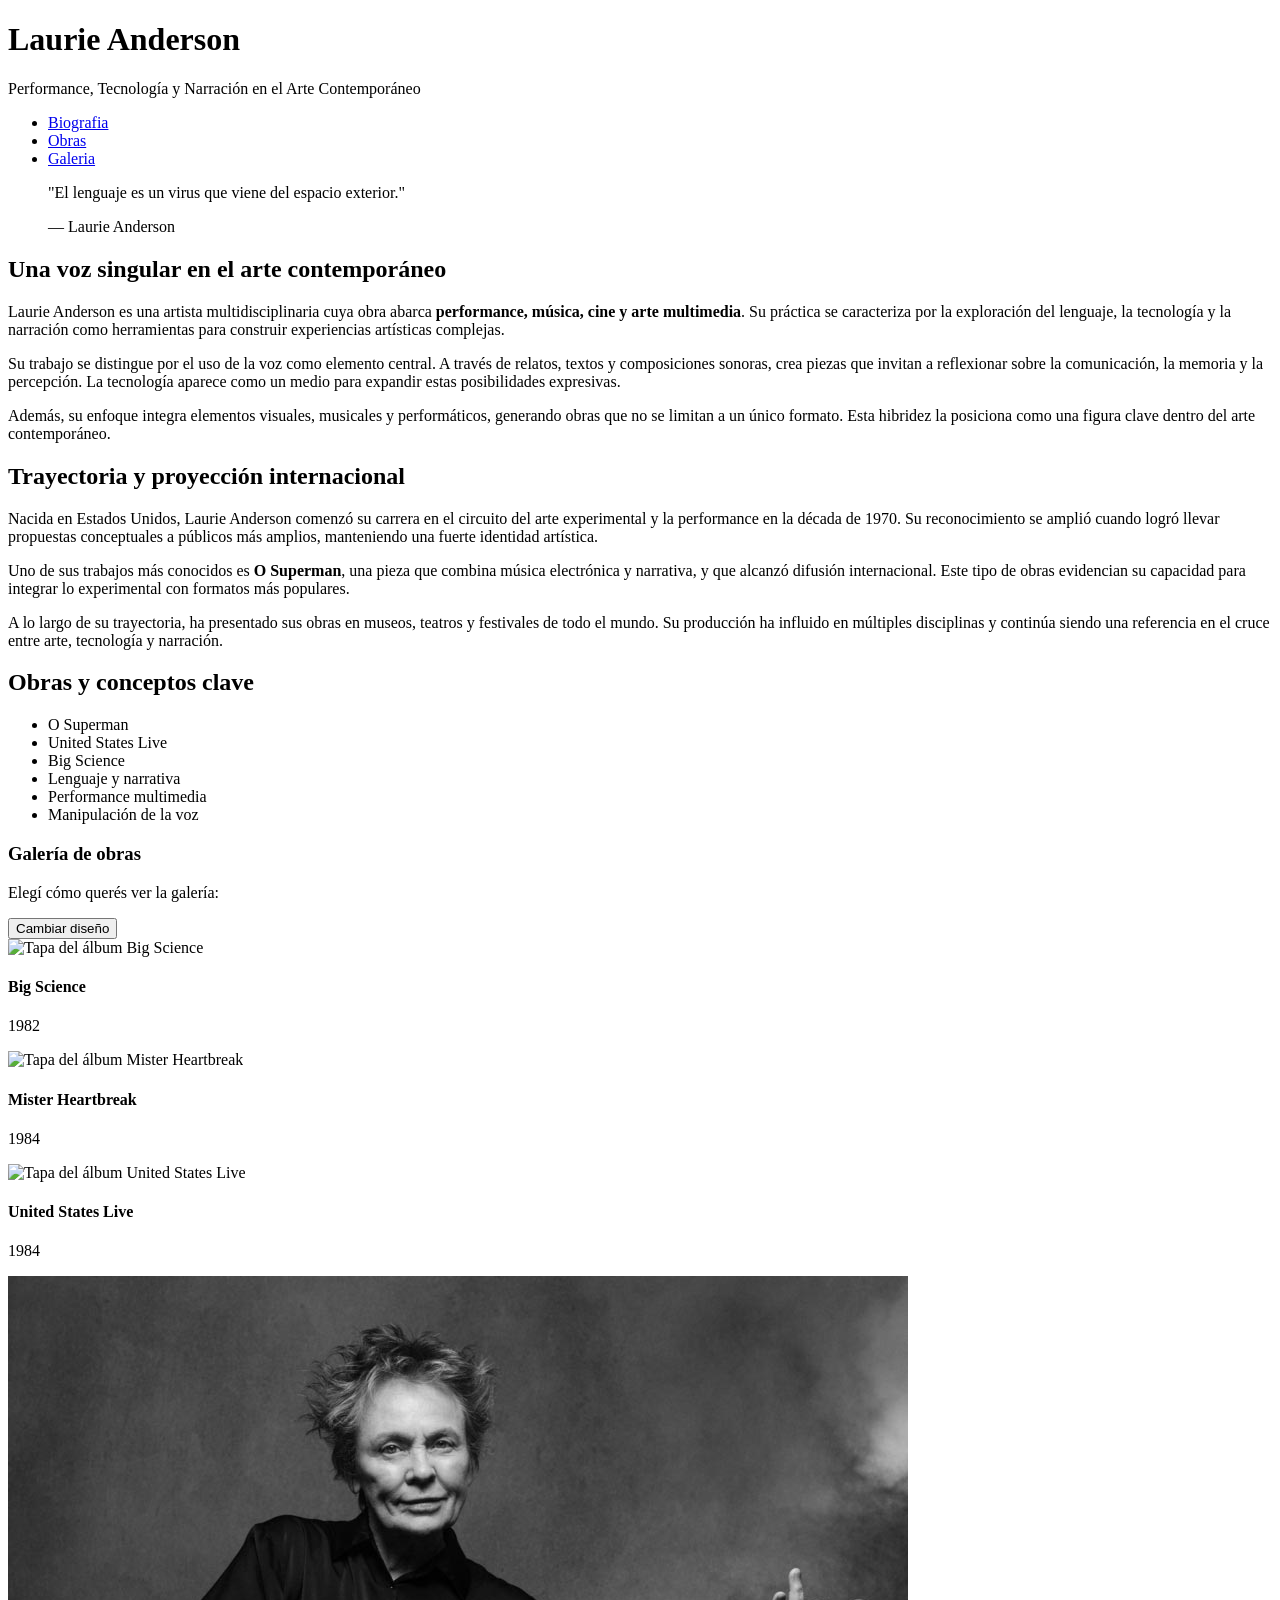
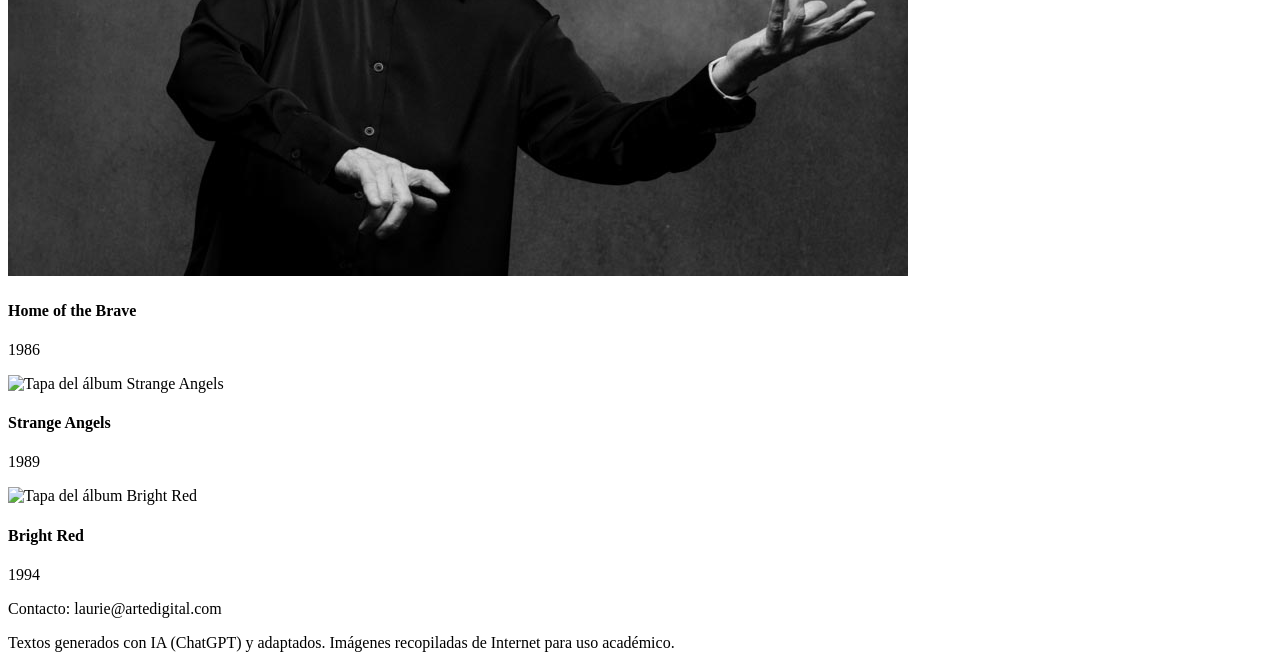
==== index.html @ 83c897e3 "JavaScrip Se construyeron arrays para las páginas con sus respectivos datos, se agrego información f" ====
<!DOCTYPE html>
<html lang="es">
<head>
    <meta charset="UTF-8">
    <meta name="viewport" content="width=<device-width>, initial-scale=1.0">
    <title>Biografia</title>
    <link href="css/style.css" rel="stylesheet">
     <link rel="preconnect" href="https://fonts.googleapis.com">
  <link href="https://fonts.googleapis.com/css2?family=Abel&display=swap" rel="stylesheet">
</head>
<body>

     <div class="contenedor"> <!-- este es el bloque con max-width centrado con flexbox -->

    <header>
      <h1>Laurie Anderson</h1>
      <p>Performance, Tecnología y Narración en el Arte Contemporáneo</p>
    </header>

<!--menú de navegación para las tres páginas-->
<ul>
    <li><a href="index.html">Biografia</a></li>
    <li><a href="obras.html">Obras</a></li>
    <li><a href="galeria.html">Galeria</a></li>
</ul>

<main>
      <!-- acá va el contenido específico de cada página -->
        <section class="columnas">

    <article class="columna">
      <blockquote>
        <p>"El lenguaje es un virus que viene del espacio exterior."</p>
        — Laurie Anderson
      </blockquote>
      <h2>Una voz singular en el arte contemporáneo</h2>
      <p>Laurie Anderson es una artista multidisciplinaria cuya obra abarca
        <strong>performance, música, cine y arte multimedia</strong>. Su práctica
        se caracteriza por la exploración del lenguaje, la tecnología y la
        narración como herramientas para construir experiencias artísticas complejas.</p>
        <p>Su trabajo se distingue por el uso de la voz como elemento central. A través de relatos, textos y composiciones sonoras, crea piezas que invitan a reflexionar sobre la comunicación, la memoria y la percepción. La tecnología aparece como un medio para expandir estas posibilidades expresivas.</p>
    <p>Además, su enfoque integra elementos visuales, musicales y performáticos, generando obras que no se limitan a un único formato. Esta hibridez la posiciona como una figura clave dentro del arte contemporáneo.</p>
    </article>

    <article class="columna">
      <h2>Trayectoria y proyección internacional</h2>
      <p>Nacida en Estados Unidos, Laurie Anderson comenzó su carrera en el circuito del arte experimental y la performance en la década de 1970. Su reconocimiento se amplió cuando logró llevar propuestas conceptuales a públicos más amplios, manteniendo una fuerte identidad artística.</p>
      <p>Uno de sus trabajos más conocidos es <strong>O Superman</strong>,
        una pieza que combina música electrónica y narrativa, y que alcanzó difusión internacional. Este tipo de obras evidencian su capacidad para integrar lo experimental con formatos más populares.</p>
    <p>A lo largo de su trayectoria, ha presentado sus obras en museos, teatros y festivales de todo el mundo. Su producción ha influido en múltiples disciplinas y continúa siendo una referencia en el cruce entre arte, tecnología y narración.</p>
    </article>

    <article class="columna">
      <h2>Obras y conceptos clave</h2>
      <ul>
        <li>O Superman</li>
        <li>United States Live</li>
        <li>Big Science</li>
        <li>Lenguaje y narrativa</li>
        <li>Performance multimedia</li>
        <li>Manipulación de la voz</li>
      </ul>

      <h3>Galería de obras</h3>
      <p>Elegí cómo querés ver la galería:</p>
      <button id="btn-cambiar-diseno" type="button">Cambiar diseño</button>
      <div id="galeria"><!-- JS la completa acá --></div>
    </article>

  </section>
</main>

<script src="js/galeria.js"></script>

    <footer>
      <p>Contacto: laurie@artedigital.com</p>
      <p>Textos generados con IA (ChatGPT) y adaptados. Imágenes recopiladas de Internet para uso académico.</p>
    </footer>

  </div>

</body>
</html>
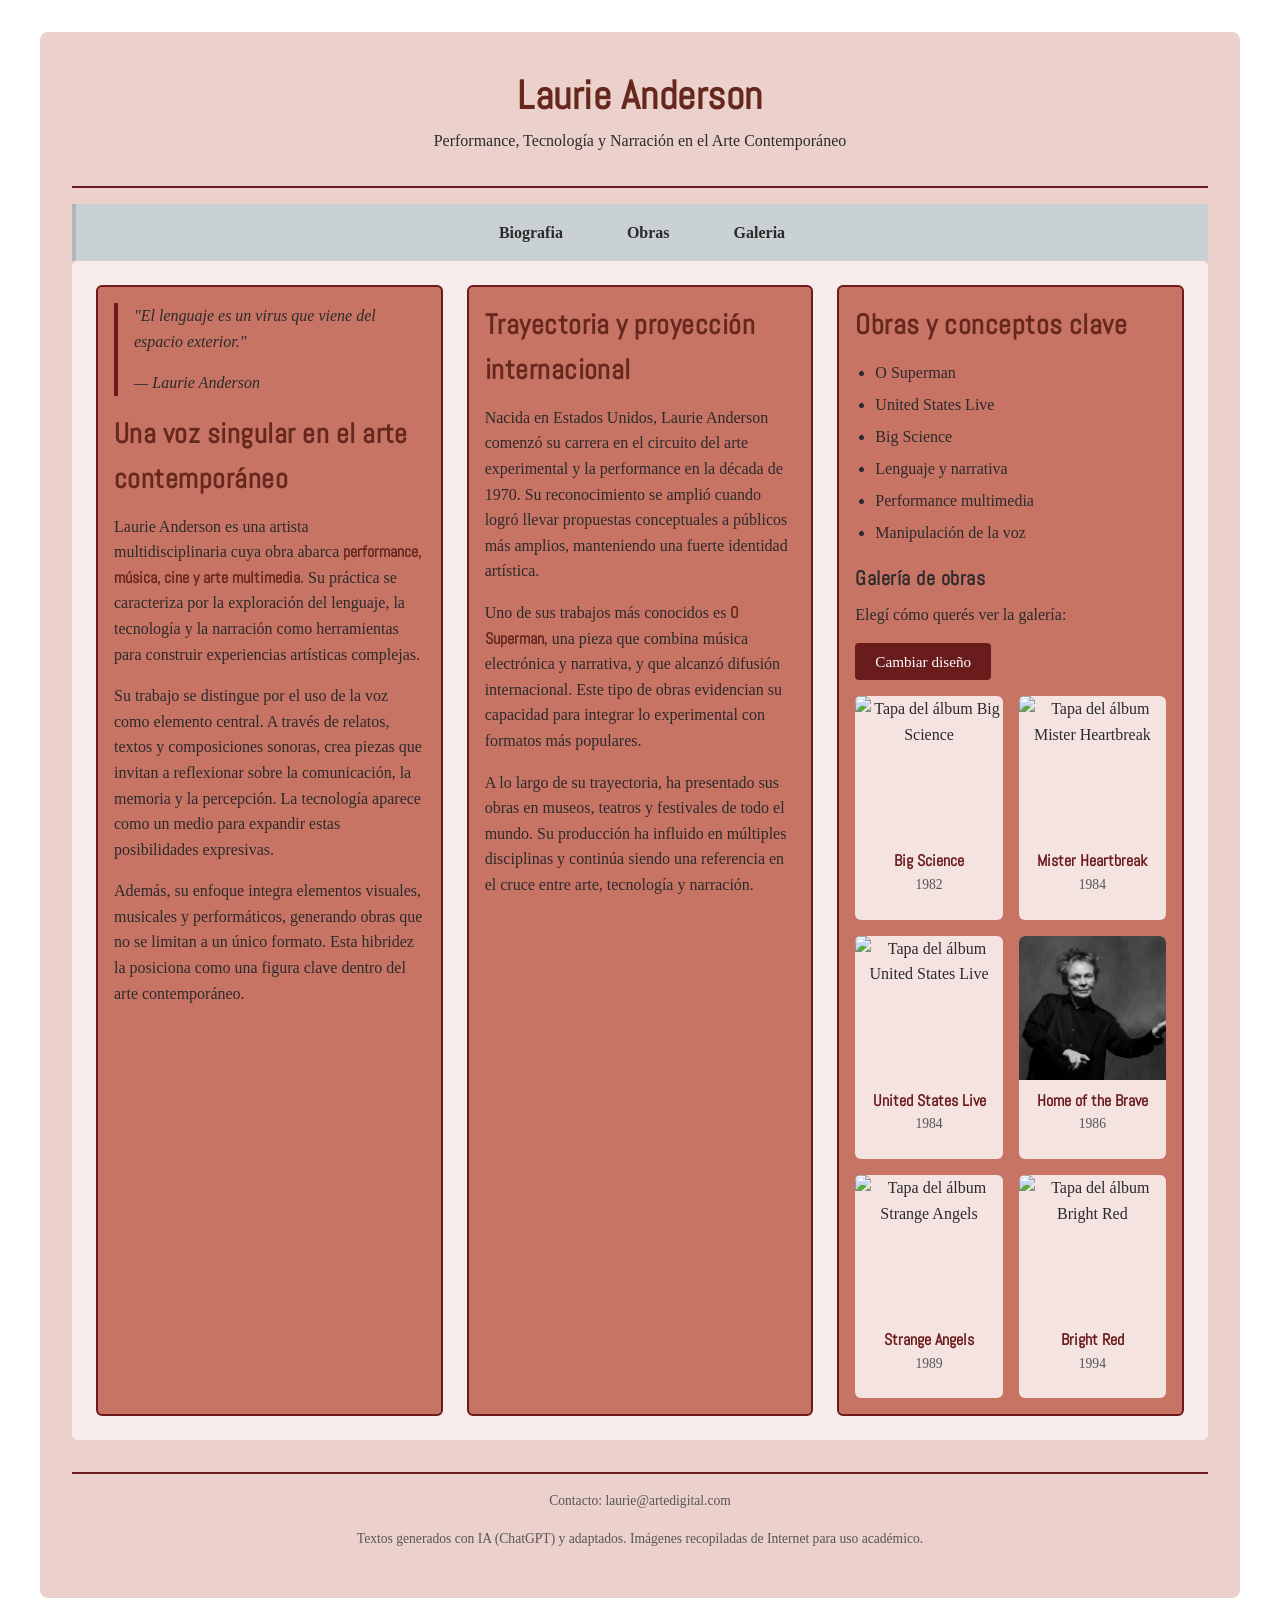
==== commit db257981: "css y html Correción del menú de navegación que lo había colocado mal y otras correciones" ====
--- a/index.html
+++ b/index.html
@@ -18,11 +18,13 @@
     </header>
 
 <!--menú de navegación para las tres páginas-->
-<ul>
+<nav>
+ <ul>
     <li><a href="index.html">Biografia</a></li>
     <li><a href="obras.html">Obras</a></li>
     <li><a href="galeria.html">Galeria</a></li>
-</ul>
+ </ul>
+</nav>
 
 <main>
       <!-- acá va el contenido específico de cada página -->
--- a/css/style.css
+++ b/css/style.css
@@ -0,0 +1,351 @@
+/* ===== Reset básico y configuración general ===== */
+* {
+  margin: 0;
+  padding: 0;
+  box-sizing: border-box;
+}
+
+body {
+  font-family: 'Georgia', serif; /* tipografía base para el texto normal, NO Abel */
+  font-size: 1rem;
+  line-height: 1.6;
+  color: #2b2b2b;
+  display: flex;
+  justify-content: center;
+}
+
+/* Bloque contenedor */
+.contenedor {
+  width: 100%;
+  max-width: 75rem; 
+  margin: 2rem 1rem; 
+  background-color: rgb(236 208 203); 
+  padding: 2rem;
+  border-radius: 0.5rem;
+}
+
+/* ===== Tipografía ===== */
+h1, h2, h3,
+.destacado {
+  font-family: 'Abel', sans-serif;
+  letter-spacing: 0.03rem;
+}
+
+h1 {
+  font-size: 2.5rem;
+  color: #66271C;
+}
+
+h2 {
+  font-size: 1.75rem;
+  color: #66271C;
+  margin-bottom: 0.75rem;
+}
+
+h3 {
+  font-size: 1.25rem;
+  margin-bottom: 0.5rem;
+}
+
+p {
+  margin-bottom: 1rem;
+}
+
+strong {
+  font-family: 'Abel', sans-serif; 
+  color: #66271C;
+}
+
+/* ===== Header ===== */
+header {
+  text-align: center;
+  padding-bottom: 1rem;
+  border-bottom: 0.125rem solid #6a1b1b;
+  margin-bottom: 1rem;
+}
+
+/* ===== Nav horizontal ===== */
+nav ul {
+  list-style: none;
+  display: flex;
+  justify-content: center;
+  gap: 2rem;
+  padding: 1rem 0;
+  background-color: rgba(0, 212, 255, 0.15);
+  border-left: 4px solid rgba(10, 43, 49, 0.15);;
+}
+
+nav a {
+  text-decoration: none;
+  color: #2b2b2b;
+  font-weight: bold;
+  padding: 0.5rem 1rem;
+  border-radius: 0.25rem;
+  transition: background-color 0.2s ease, color 0.2s ease;
+}
+
+nav a:visited {
+  color: #BB5644;
+}
+
+nav a:hover,
+nav a:focus {
+  background-color: #6a1b1b;
+  color: #ffffff;
+}
+
+nav a:active {
+  background-color: #444444;
+  color: #e47f3c;
+}
+
+/* ===== Footer ===== */
+footer {
+  text-align: center;
+  margin-top: 2rem;
+  padding-top: 1rem;
+  border-top: 0.125rem solid #6a1b1b;
+  font-size: 0.85rem;
+  color: #555555;
+}
+/* ===== Layout de 3 columnas iguales ===== */
+.columnas {
+  display: flex;
+  gap: 1.5rem;
+  flex-wrap: wrap; 
+}
+.columna {
+  flex: 1 1 30%; /* las tres columnas crecen/achican por igual, ~33% cada una */
+  background-color: rgba(255, 255, 255, 0.6);
+  padding: 1rem;
+  border-radius: 0.375rem;
+}
+.columna blockquote {
+  font-style: italic;
+  border-left: 0.25rem solid #6a1b1b;
+  padding-left: 1rem;
+  margin-bottom: 1rem;
+}
+.columna ul {
+  margin: 0.5rem 0 1rem 1.25rem;
+}
+
+.columna li {
+  margin-bottom: 0.4rem;
+}
+/* ===== Layout de 2 columnas de ancho diferente ===== */
+.columnas-obra {
+  display: flex;
+  gap: 1.5rem;
+  flex-wrap: wrap;
+}
+.columna-ancha {
+  flex: 2 1 60%; 
+  background-color: rgba(255, 255, 255, 0.6);
+  padding: 1rem;
+  border-radius: 0.375rem;
+}
+
+.columna-angosta {
+  flex: 1 1 30%; 
+  background-color: rgba(255, 255, 255, 0.75);
+  padding: 1rem;
+  border-radius: 0.375rem;
+  align-self: flex-start; /* que no se estire a la altura de la columna ancha */
+}
+
+.columna-angosta h2 {
+  font-size: 1.4rem;
+}
+
+/* ===== Marco para las columnas ===== */
+.columna,
+.columna-ancha,
+.columna-angosta {
+  border: 0.125rem solid #6a1b1b;
+  background-color: rgb(200 116 101);
+}
+
+#dato-curioso {
+  min-height: 4rem; /* para que no "salte" el layout al cambiar el texto */
+  font-style: italic;
+}
+
+/* ===== Formularios del ejercicio ===== */
+main section {
+  background-color: rgba(255, 255, 255, 0.6);
+  padding: 1.5rem;
+  border-radius: 0.375rem;
+}
+
+form {
+  display: flex;
+  flex-direction: column;
+  gap: 0.75rem;
+  max-width: 25rem;
+  margin: 1.5rem 0;
+  padding: 1rem;
+  border: 0.0625rem solid #cccccc;
+  border-radius: 0.375rem;
+  background-color: rgba(255, 255, 255, 0.5);
+}
+
+form label {
+  font-weight: bold;
+  font-size: 0.9rem;
+}
+
+form input {
+  padding: 0.5rem;
+  border: 0.0625rem solid #999999;
+  border-radius: 0.25rem;
+  font-family: inherit;
+  font-size: 1rem;
+}
+
+form input:focus {
+  outline: none;
+  border-color: #6a1b1b;
+  box-shadow: 0 0 0 0.125rem rgba(106, 27, 27, 0.25);
+}
+
+form input:disabled,
+form fieldset:disabled {
+  background-color: #e8e8e8;
+  color: #999999;
+  cursor: not-allowed;
+}
+
+button {
+  align-self: flex-start;
+  padding: 0.6rem 1.25rem;
+  background-color: #6a1b1b;
+  color: #ffffff;
+  border: none;
+  border-radius: 0.25rem;
+  font-family: inherit;
+  font-size: 0.95rem;
+  cursor: pointer;
+  transition: background-color 0.2s ease, opacity 0.2s ease;
+}
+
+button:hover:not(:disabled) {
+  background-color: #8a2b2b;
+}
+
+button:disabled {
+  background-color: #aaaaaa;
+  cursor: not-allowed;
+  opacity: 0.7;
+}
+
+/* ===== Resultados del ejercicio ===== */
+#contador-obras {
+  font-weight: bold;
+  color: #6a1b1b;
+  margin: 0.5rem 0;
+}
+
+#resultados {
+  margin-top: 1.5rem;
+  padding: 1rem;
+  border-left: 0.25rem solid #6a1b1b;
+  background-color: rgba(255, 255, 255, 0.7);
+  border-radius: 0.25rem;
+}
+
+#resultados:empty {
+  display: none; /* no ocupa espacio si el JS todavía no cargó nada */
+}
+
+#resultados h3 {
+  margin-bottom: 0.5rem;
+}
+
+#resultados p {
+  margin-bottom: 0.4rem;
+}
+
+#btn-reiniciar {
+  margin-top: 1rem;
+  background-color: #555555;
+}
+
+#btn-reiniciar:hover {
+  background-color: #333333;
+}
+
+/* ===== Galería de obras (index.html) ===== */
+#galeria {
+  display: flex;
+  flex-wrap: wrap;
+  gap: 1rem;
+  margin-top: 1rem;
+}
+
+.obra {
+  flex: 1 1 45%;
+  background-color: rgba(255, 255, 255, 0.8);
+  border-radius: 0.375rem;
+  overflow: hidden;
+  text-align: center;
+  transition: transform 0.2s ease;
+}
+
+.obra:hover {
+  transform: translateY(-0.25rem);
+}
+
+.obra img {
+  width: 100%;
+  height: 9rem;
+  object-fit: cover;
+  display: block;
+}
+
+.obra .info-obra {
+  padding: 0.5rem;
+}
+
+.obra h4 {
+  font-family: 'Abel', sans-serif;
+  font-size: 1rem;
+  color: #6a1b1b;
+}
+
+.obra .anio {
+  font-size: 0.85rem;
+  color: #555555;
+}
+
+
+#galeria.galeria-compacta .obra img {
+  height: 6rem;
+}
+/* ===== Responsive ===== */
+@media (max-width: 48rem) {
+  .contenedor {
+    margin: 1rem 0.5rem;
+    padding: 1.25rem;
+  }
+
+  h1 {
+    font-size: 1.9rem;
+  }
+
+  nav ul {
+    flex-wrap: wrap;
+    gap: 1rem;
+  }
+
+  /* En mobile, las columnas se apilan en vez de achicarse */
+  .columna,
+  .columna-ancha,
+  .columna-angosta {
+    flex: 1 1 100%;
+  }
+
+  .obra {
+    flex: 1 1 100%;
+  }
+}
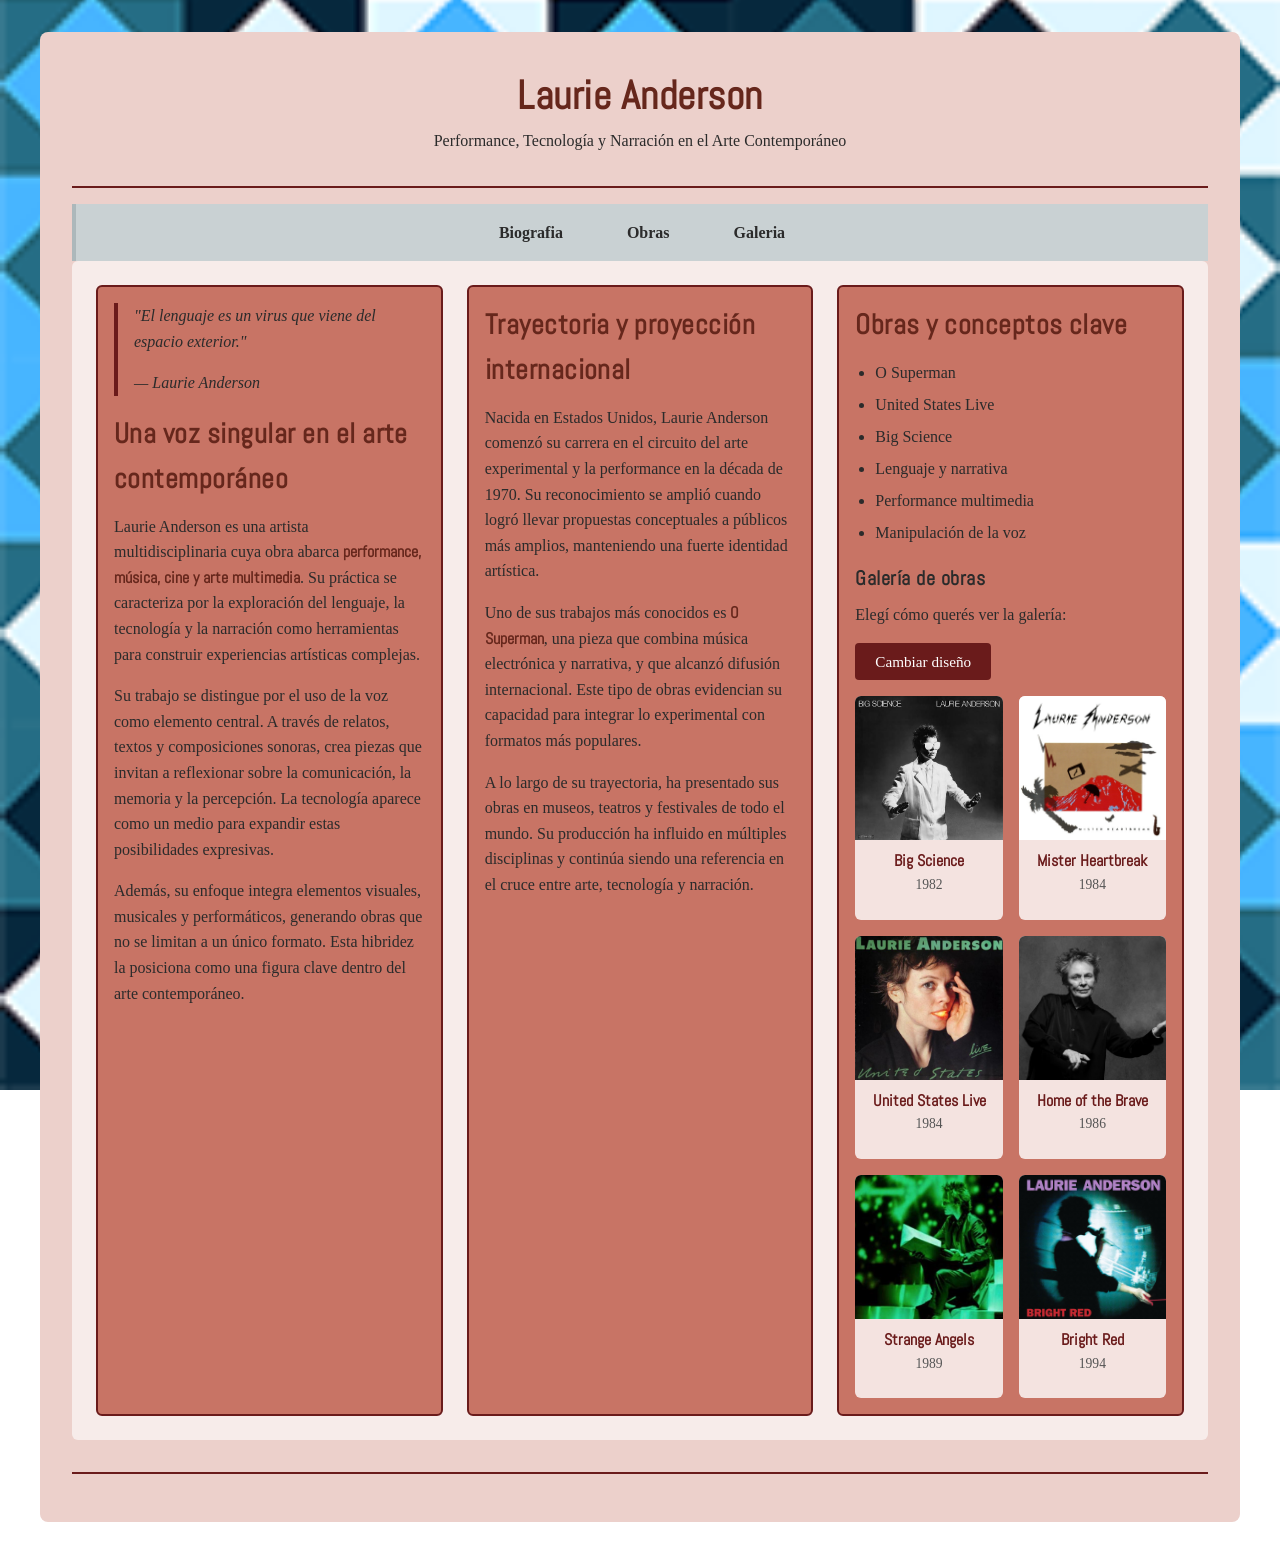
==== commit ab6ce094: "Correciones Una vez que termine de hacer cambios, le pase a la Calude para que revise y me advirtio " ====
--- a/index.html
+++ b/index.html
@@ -2,84 +2,74 @@
 <html lang="es">
 <head>
     <meta charset="UTF-8">
-    <meta name="viewport" content="width=<device-width>, initial-scale=1.0">
-    <title>Biografia</title>
+    <meta name="viewport" content="width=device-width, initial-scale=1.0">
+    <title>Laurie Anderson - Biografía</title>
     <link href="css/style.css" rel="stylesheet">
-     <link rel="preconnect" href="https://fonts.googleapis.com">
-  <link href="https://fonts.googleapis.com/css2?family=Abel&display=swap" rel="stylesheet">
+    <link rel="preconnect" href="https://fonts.googleapis.com">
+    <link href="https://fonts.googleapis.com/css2?family=Abel&display=swap" rel="stylesheet">
 </head>
 <body>
 
-     <div class="contenedor"> <!-- este es el bloque con max-width centrado con flexbox -->
+  <div class="contenedor">
 
     <header>
       <h1>Laurie Anderson</h1>
       <p>Performance, Tecnología y Narración en el Arte Contemporáneo</p>
     </header>
 
-<!--menú de navegación para las tres páginas-->
-<nav>
- <ul>
-    <li><a href="index.html">Biografia</a></li>
-    <li><a href="obras.html">Obras</a></li>
-    <li><a href="galeria.html">Galeria</a></li>
- </ul>
-</nav>
+    <nav>
+      <ul>
+        <li><a href="index.html">Biografia</a></li>
+        <li><a href="obras.html">Obras</a></li>
+        <li><a href="galeria.html">Galeria</a></li>
+      </ul>
+    </nav>
 
-<main>
-      <!-- acá va el contenido específico de cada página -->
-        <section class="columnas">
+    <main>
+      <section class="columnas">
 
-    <article class="columna">
-      <blockquote>
-        <p>"El lenguaje es un virus que viene del espacio exterior."</p>
-        — Laurie Anderson
-      </blockquote>
-      <h2>Una voz singular en el arte contemporáneo</h2>
-      <p>Laurie Anderson es una artista multidisciplinaria cuya obra abarca
-        <strong>performance, música, cine y arte multimedia</strong>. Su práctica
-        se caracteriza por la exploración del lenguaje, la tecnología y la
-        narración como herramientas para construir experiencias artísticas complejas.</p>
-        <p>Su trabajo se distingue por el uso de la voz como elemento central. A través de relatos, textos y composiciones sonoras, crea piezas que invitan a reflexionar sobre la comunicación, la memoria y la percepción. La tecnología aparece como un medio para expandir estas posibilidades expresivas.</p>
-    <p>Además, su enfoque integra elementos visuales, musicales y performáticos, generando obras que no se limitan a un único formato. Esta hibridez la posiciona como una figura clave dentro del arte contemporáneo.</p>
-    </article>
+        <article class="columna">
+          <blockquote>
+            <p>"El lenguaje es un virus que viene del espacio exterior."</p>
+            — Laurie Anderson
+          </blockquote>
+          <h2>Una voz singular en el arte contemporáneo</h2>
+          <p>Laurie Anderson es una artista multidisciplinaria cuya obra abarca
+            <strong>performance, música, cine y arte multimedia</strong>. Su práctica
+            se caracteriza por la exploración del lenguaje, la tecnología y la
+            narración como herramientas para construir experiencias artísticas complejas.</p>
+          <p>Su trabajo se distingue por el uso de la voz como elemento central. A través de relatos, textos y composiciones sonoras, crea piezas que invitan a reflexionar sobre la comunicación, la memoria y la percepción. La tecnología aparece como un medio para expandir estas posibilidades expresivas.</p>
+          <p>Además, su enfoque integra elementos visuales, musicales y performáticos, generando obras que no se limitan a un único formato. Esta hibridez la posiciona como una figura clave dentro del arte contemporáneo.</p>
+        </article>
 
-    <article class="columna">
-      <h2>Trayectoria y proyección internacional</h2>
-      <p>Nacida en Estados Unidos, Laurie Anderson comenzó su carrera en el circuito del arte experimental y la performance en la década de 1970. Su reconocimiento se amplió cuando logró llevar propuestas conceptuales a públicos más amplios, manteniendo una fuerte identidad artística.</p>
-      <p>Uno de sus trabajos más conocidos es <strong>O Superman</strong>,
-        una pieza que combina música electrónica y narrativa, y que alcanzó difusión internacional. Este tipo de obras evidencian su capacidad para integrar lo experimental con formatos más populares.</p>
-    <p>A lo largo de su trayectoria, ha presentado sus obras en museos, teatros y festivales de todo el mundo. Su producción ha influido en múltiples disciplinas y continúa siendo una referencia en el cruce entre arte, tecnología y narración.</p>
-    </article>
+        <article class="columna">
+          <h2>Trayectoria y proyección internacional</h2>
+          <p>Nacida en Estados Unidos, Laurie Anderson comenzó su carrera en el circuito del arte experimental y la performance en la década de 1970. Su reconocimiento se amplió cuando logró llevar propuestas conceptuales a públicos más amplios, manteniendo una fuerte identidad artística.</p>
+          <p>Uno de sus trabajos más conocidos es <strong>O Superman</strong>,
+            una pieza que combina música electrónica y narrativa, y que alcanzó difusión internacional. Este tipo de obras evidencian su capacidad para integrar lo experimental con formatos más populares.</p>
+          <p>A lo largo de su trayectoria, ha presentado sus obras en museos, teatros y festivales de todo el mundo. Su producción ha influido en múltiples disciplinas y continúa siendo una referencia en el cruce entre arte, tecnología y narración.</p>
+        </article>
 
-    <article class="columna">
-      <h2>Obras y conceptos clave</h2>
-      <ul>
-        <li>O Superman</li>
-        <li>United States Live</li>
-        <li>Big Science</li>
-        <li>Lenguaje y narrativa</li>
-        <li>Performance multimedia</li>
-        <li>Manipulación de la voz</li>
-      </ul>
+        <article class="columna">
+          <h2>Obras y conceptos clave</h2>
+          <ul>
+            <li>O Superman</li>
+            <li>United States Live</li>
+            <li>Big Science</li>
+            <li>Lenguaje y narrativa</li>
+            <li>Performance multimedia</li>
+            <li>Manipulación de la voz</li>
+          </ul>
 
-      <h3>Galería de obras</h3>
-      <p>Elegí cómo querés ver la galería:</p>
-      <button id="btn-cambiar-diseno" type="button">Cambiar diseño</button>
-      <div id="galeria"><!-- JS la completa acá --></div>
-    </article>
+          <h3>Galería de obras</h3>
+          <p>Elegí cómo querés ver la galería:</p>
+          <button id="btn-cambiar-diseno" type="button">Cambiar diseño</button>
+          <div id="galeria"><!-- JS la completa acá --></div>
+        </article>
 
-  </section>
-</main>
+      </section>
+    </main>
 
-<script src="js/galeria.js"></script>
+    <script src="js/galeria.js"></script>
 
-    <footer>
-      <p>Contacto: laurie@artedigital.com</p>
-      <p>Textos generados con IA (ChatGPT) y adaptados. Imágenes recopiladas de Internet para uso académico.</p>
-    </footer>
-
-  </div>
-
-</body>
-</html>+    <footer>
--- a/css/style.css
+++ b/css/style.css
@@ -12,14 +12,22 @@
   color: #2b2b2b;
   display: flex;
   justify-content: center;
+
+  /* ===== Imagen de fondo ===== */
+  background-image: url('../img/fondo.png');
+  background-size: cover;
+  background-position: center;
+  background-repeat: no-repeat;
+  background-attachment: fixed; 
+  min-height: 100vh;
 }
 
 /* Bloque contenedor */
 .contenedor {
   width: 100%;
-  max-width: 75rem; 
+  max-width: 75rem;
   margin: 2rem 1rem; 
-  background-color: rgb(236 208 203); 
+  background-color: rgb(236 208 203);
   padding: 2rem;
   border-radius: 0.5rem;
 }
@@ -52,7 +60,7 @@
 }
 
 strong {
-  font-family: 'Abel', sans-serif; 
+  font-family: 'Abel', sans-serif;
   color: #66271C;
 }
 
@@ -72,7 +80,7 @@
   gap: 2rem;
   padding: 1rem 0;
   background-color: rgba(0, 212, 255, 0.15);
-  border-left: 4px solid rgba(10, 43, 49, 0.15);;
+  border-left: 0.25rem solid rgba(10, 43, 49, 0.15);
 }
 
 nav a {
@@ -108,14 +116,15 @@
   font-size: 0.85rem;
   color: #555555;
 }
+
 /* ===== Layout de 3 columnas iguales ===== */
 .columnas {
   display: flex;
   gap: 1.5rem;
-  flex-wrap: wrap; 
+  flex-wrap: wrap;
 }
 .columna {
-  flex: 1 1 30%; /* las tres columnas crecen/achican por igual, ~33% cada una */
+  flex: 1 1 30%; 
   background-color: rgba(255, 255, 255, 0.6);
   padding: 1rem;
   border-radius: 0.375rem;
@@ -133,6 +142,7 @@
 .columna li {
   margin-bottom: 0.4rem;
 }
+
 /* ===== Layout de 2 columnas de ancho diferente ===== */
 .columnas-obra {
   display: flex;
@@ -140,25 +150,25 @@
   flex-wrap: wrap;
 }
 .columna-ancha {
-  flex: 2 1 60%; 
+  flex: 2 1 60%;
   background-color: rgba(255, 255, 255, 0.6);
   padding: 1rem;
   border-radius: 0.375rem;
 }
 
 .columna-angosta {
-  flex: 1 1 30%; 
+  flex: 1 1 30%;
   background-color: rgba(255, 255, 255, 0.75);
   padding: 1rem;
   border-radius: 0.375rem;
-  align-self: flex-start; /* que no se estire a la altura de la columna ancha */
-}
+  align-self: flex-start; 
+}  
 
 .columna-angosta h2 {
   font-size: 1.4rem;
 }
 
-/* ===== Marco para las columnas ===== */
+
 .columna,
 .columna-ancha,
 .columna-angosta {
@@ -209,8 +219,7 @@
   box-shadow: 0 0 0 0.125rem rgba(106, 27, 27, 0.25);
 }
 
-form input:disabled,
-form fieldset:disabled {
+form input:disabled {
   background-color: #e8e8e8;
   color: #999999;
   cursor: not-allowed;
@@ -275,7 +284,7 @@
   background-color: #333333;
 }
 
-/* ===== Galería de obras (index.html) ===== */
+/* ===== Galería de obras ===== */
 #galeria {
   display: flex;
   flex-wrap: wrap;
@@ -318,10 +327,10 @@
   color: #555555;
 }
 
-
 #galeria.galeria-compacta .obra img {
   height: 6rem;
 }
+
 /* ===== Responsive ===== */
 @media (max-width: 48rem) {
   .contenedor {
